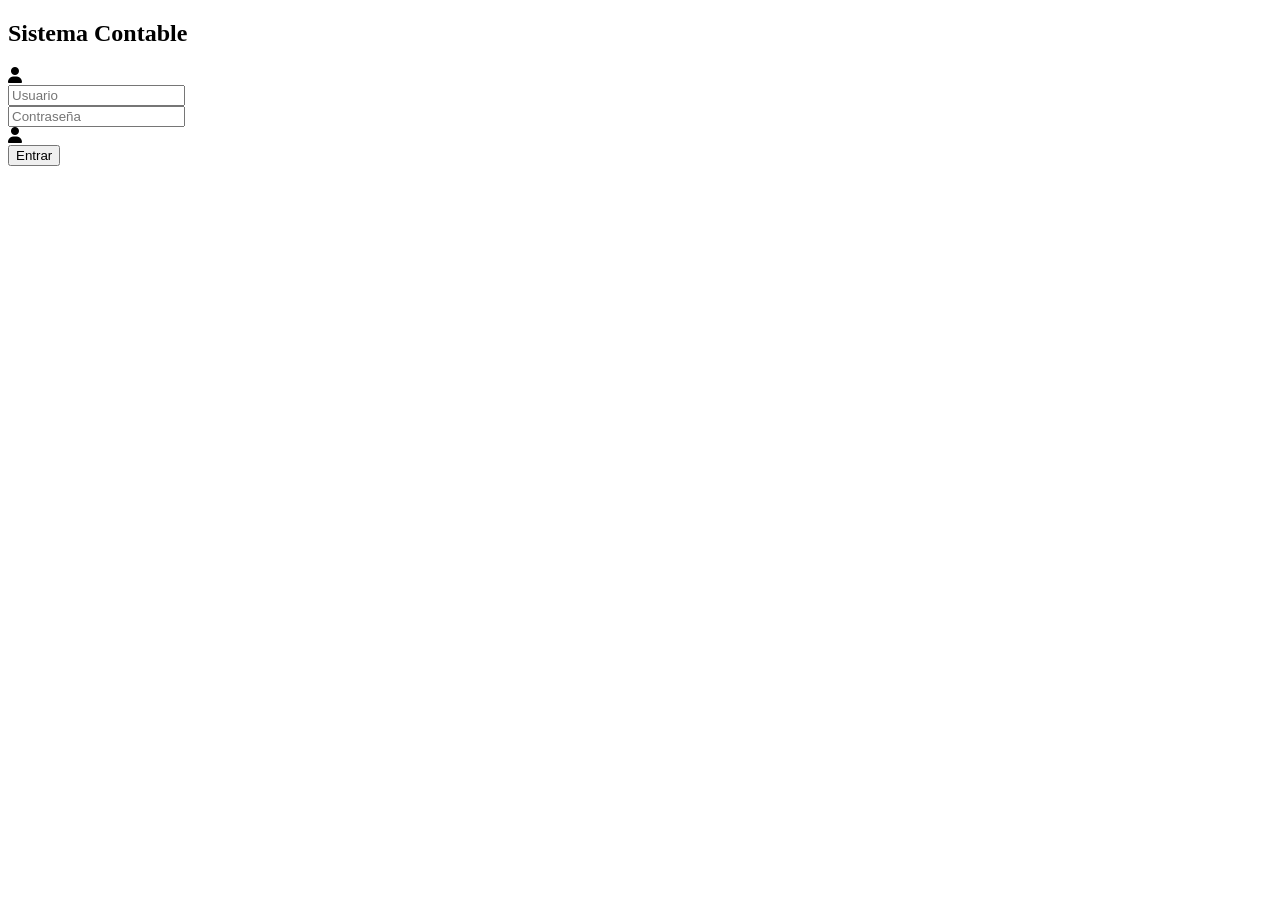
==== src/main/resources/templates/index.html @ f9e49d09 "html added" ====
<!DOCTYPE html>
<html lang="es">
<head>
    <meta charset="UTF-8">
    <meta name="viewport" content="width=device-width, initial-scale=1.0">
    <title>Sistema Contable - Login</title>
    <link rel="stylesheet" href="style.css">
    <!-- Font Awesome para íconos -->
    <link rel="stylesheet" href="https://cdnjs.cloudflare.com/ajax/libs/font-awesome/6.4.2/css/all.min.css">
</head>
<body>
<div class="login-container">
    <h2>Sistema Contable</h2>
    <form>
        <div class="input-group user-input">
            <div class="circle-icon">
                <i class="fa-solid fa-user"></i>
            </div>
            <input type="text" id="usuario" name="usuario" placeholder="Usuario" required>
        </div>
        <div class="input-group password-input">
            <input type="password" id="password" name="password" placeholder="Contraseña" required>
            <div class="circle-icon right">
                <i class="fa-solid fa-user"></i>
            </div>
        </div>
        <button type="submit" class="btn-login">Entrar</button>
    </form>
</div>
<script src="login.js"></script>
</body>
</html>
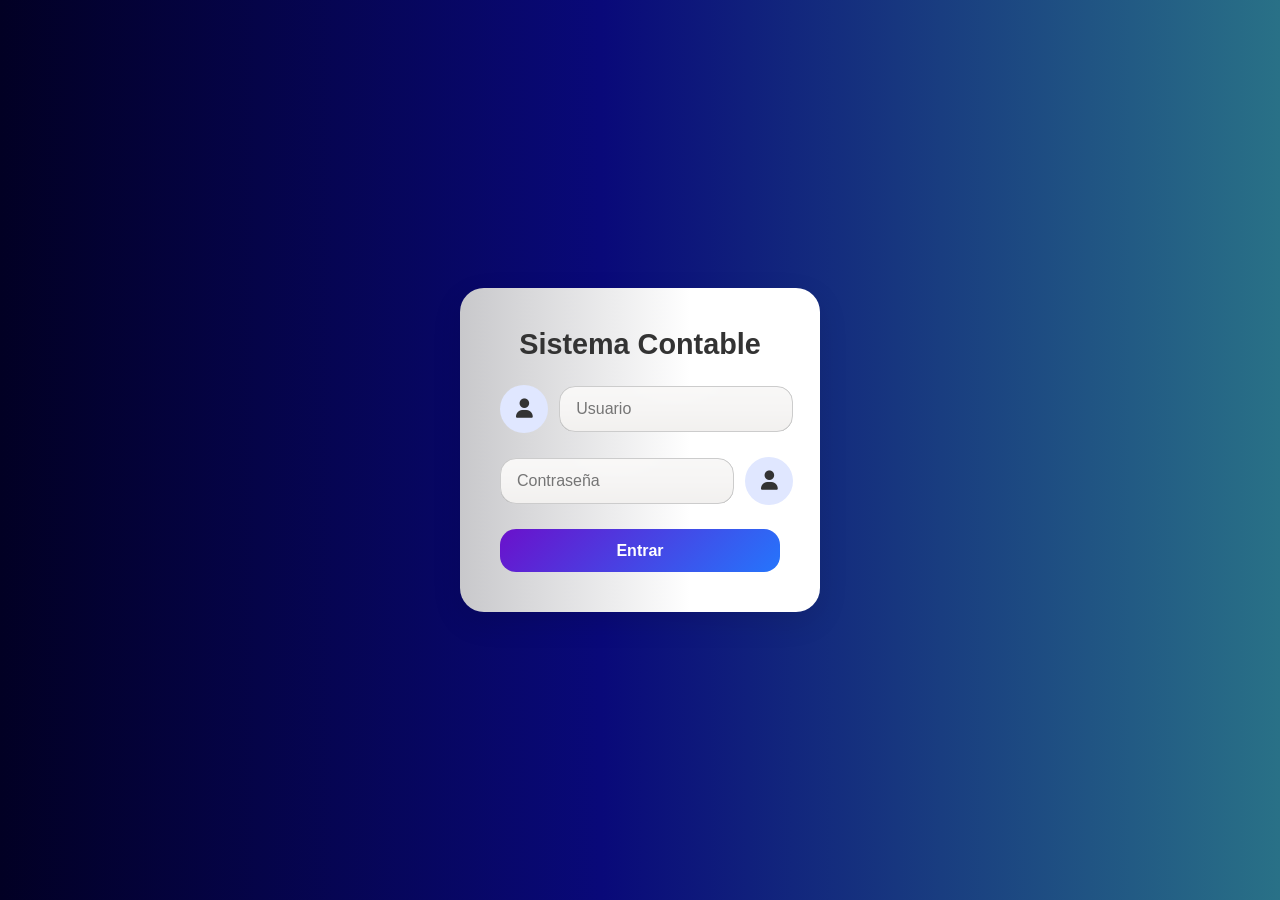
==== commit e9bd58da: "agrego css y js" ====
--- a/src/main/resources/templates/index.html
+++ b/src/main/resources/templates/index.html
@@ -4,7 +4,7 @@
     <meta charset="UTF-8">
     <meta name="viewport" content="width=device-width, initial-scale=1.0">
     <title>Sistema Contable - Login</title>
-    <link rel="stylesheet" href="style.css">
+    <link rel="stylesheet" href="../static/style.css">
     <!-- Font Awesome para íconos -->
     <link rel="stylesheet" href="https://cdnjs.cloudflare.com/ajax/libs/font-awesome/6.4.2/css/all.min.css">
 </head>
@@ -27,6 +27,6 @@
         <button type="submit" class="btn-login">Entrar</button>
     </form>
 </div>
-<script src="login.js"></script>
+<script src="/login.js"></script>
 </body>
 </html>
--- a/src/main/resources/static/style.css
+++ b/src/main/resources/static/style.css
@@ -0,0 +1,104 @@
+/* Reset */
+* {
+    margin: 0;
+    padding: 0;
+    box-sizing: border-box;
+    font-family: "Segoe UI", Tahoma, Geneva, Verdana, sans-serif;
+}
+
+/* Fondo suave difuminado */
+body {
+    height: 100vh;
+    display: flex;
+    justify-content: center;
+    align-items: center;
+    background: #020024;
+    background: linear-gradient(90deg, rgba(2, 0, 36, 1) 0%, rgba(9, 9, 121, 1) 47%, rgba(41, 113, 135, 1) 100%);
+    animation: gradientBG 12s ease infinite;
+}
+
+
+/* Caja login */
+.login-container {
+    background: #ffffff;
+    background: linear-gradient(90deg, rgb(255, 255, 255) 0%, rgb(200, 200, 203) 0%, rgb(255, 255, 255) 64%);
+    padding: 2.5rem;
+    border-radius: 1.5rem;
+    box-shadow: 0px 10px 30px rgba(0,0,0,0.1);
+    width: 360px;
+    text-align: center;
+}
+
+/* Título */
+.login-container h2 {
+    margin-bottom: 1.5rem;
+    color: #333;
+    font-size: 1.8rem;
+}
+
+/* Grupo inputs */
+.input-group {
+    position: relative;
+    display: flex;
+    align-items: center;
+    margin-bottom: 1.5rem;
+}
+
+/* Input */
+.input-group input {
+    flex: 1;
+    padding: 0.8rem 1rem;
+    border: 1px solid #ccc;
+    border-radius: 1rem;
+    outline: none;
+    font-size: 1rem;
+    color: #000000;
+    background-color: #f6f5f4;
+    background-image: linear-gradient(to bottom, rgba(255,255,255,0.50) 0%, rgba(0,0,0,0.50) 100%), radial-gradient(at 50% 0%, rgba(255,255,255,0.10) 0%, rgba(0,0,0,0.50) 50%);
+    background-blend-mode: soft-light,screen;
+    transition: border-color 0.3s ease, background-color 0.3s ease;
+}
+
+.input-group input:focus {
+    border-color: #2575fc;
+    background-color: #fff;
+}
+
+/* Círculo con ícono */
+.circle-icon {
+    width: 48px;
+    height: 48px;
+    min-width: 48px;
+    border-radius: 50%;
+    background: #e0e7ff;
+    display: flex;
+    justify-content: center;
+    align-items: center;
+    margin-right: 0.7rem;
+    font-size: 1.2rem;
+    color: #333;
+}
+
+.password-input .circle-icon.right {
+    margin-left: 0.7rem;
+    margin-right: 0;
+}
+
+/* Botón */
+.btn-login {
+    width: 100%;
+    padding: 0.8rem;
+    background: linear-gradient(135deg, #6a11cb, #2575fc);
+    color: #fff;
+    border: none;
+    border-radius: 1rem;
+    font-size: 1rem;
+    font-weight: bold;
+    cursor: pointer;
+    transition: transform 0.2s ease, box-shadow 0.2s ease;
+}
+
+.btn-login:hover {
+    transform: translateY(-2px);
+    box-shadow: 0px 5px 15px rgba(0,0,0,0.15);
+}
